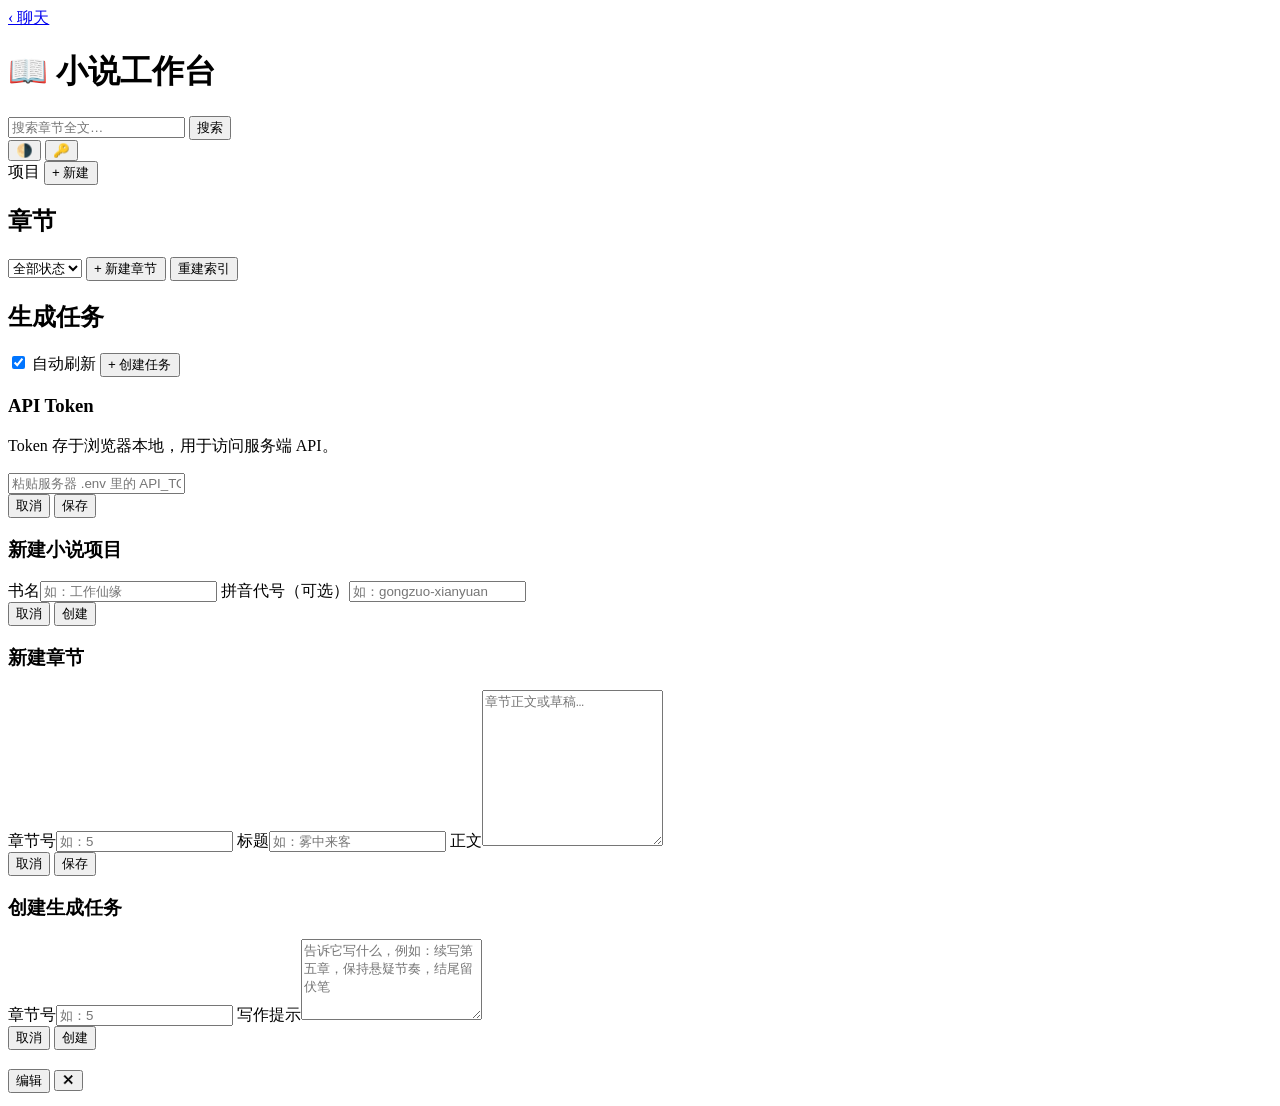
==== server/app/web/static/novel/index.html @ 187d7035 "修复小说工作台目录入口" ====
<!DOCTYPE html>
<html lang="zh-CN">
<head>
  <meta charset="UTF-8">
  <meta name="viewport" content="width=device-width, initial-scale=1.0">
  <title>小说工作台</title>
  <link rel="stylesheet" href="/styles.css">
  <link rel="stylesheet" href="/novel/index.css">
</head>
<body>
<div id="app" class="app">
  <!-- 顶栏 -->
  <header class="topbar">
    <div class="topbar-left">
      <a class="back" href="/" title="返回聊天">‹ 聊天</a>
      <h1>📖 小说工作台</h1>
    </div>
    <div class="topbar-center">
      <input id="search-input" placeholder="搜索章节全文…" autocomplete="off">
      <button id="search-btn" class="primary">搜索</button>
    </div>
    <div class="topbar-right">
      <button id="theme-btn" class="ghost" title="切换主题">🌗</button>
      <button id="token-btn" class="ghost" title="API Token">🔑</button>
    </div>
  </header>

  <div class="layout">
    <!-- 侧栏：项目列表 -->
    <aside class="side">
      <div class="side-head">
        <span class="side-title">项目</span>
        <button id="new-project-btn" class="primary small">+ 新建</button>
      </div>
      <div id="project-list" class="project-list"></div>
    </aside>

    <!-- 工作区 -->
    <main class="work">
      <!-- 概览统计 -->
      <section id="overview" class="overview"></section>

      <!-- 章节区 -->
      <section class="section">
        <div class="section-head">
          <h2>章节 <span id="chapter-count" class="muted"></span></h2>
          <div class="section-actions">
            <select id="chapter-filter">
              <option value="">全部状态</option>
              <option value="draft">草稿</option>
              <option value="published">已发布</option>
            </select>
            <button id="new-chapter-btn" class="small">+ 新建章节</button>
            <button id="rebuild-btn" class="small">重建索引</button>
          </div>
        </div>
        <div id="chapters" class="chapters"></div>
      </section>

      <!-- 任务区 -->
      <section class="section">
        <div class="section-head">
          <h2>生成任务 <span id="job-count" class="muted"></span></h2>
          <div class="section-actions">
            <label class="muted"><input type="checkbox" id="auto-refresh" checked> 自动刷新</label>
            <button id="new-job-btn" class="primary small">+ 创建任务</button>
          </div>
        </div>
        <div id="jobs" class="jobs"></div>
      </section>
    </main>
  </div>
</div>

<!-- Token 设置弹层 -->
<div id="token-modal" class="modal hidden">
  <div class="modal-box card">
    <h3>API Token</h3>
    <p class="muted">Token 存于浏览器本地，用于访问服务端 API。</p>
    <input id="token-input" type="password" placeholder="粘贴服务器 .env 里的 API_TOKEN" autocomplete="off">
    <div class="modal-actions">
      <button id="token-cancel" class="small">取消</button>
      <button id="token-save" class="primary small">保存</button>
    </div>
  </div>
</div>

<!-- 新建项目弹层 -->
<div id="project-modal" class="modal hidden">
  <div class="modal-box card">
    <h3>新建小说项目</h3>
    <label class="field"><span>书名</span><input id="project-name" maxlength="200" placeholder="如：工作仙缘"></label>
    <label class="field"><span>拼音代号（可选）</span><input id="project-slug" maxlength="100" placeholder="如：gongzuo-xianyuan"></label>
    <div class="modal-actions">
      <button id="project-cancel" class="small">取消</button>
      <button id="project-save" class="primary small">创建</button>
    </div>
  </div>
</div>

<!-- 新建/编辑章节弹层 -->
<div id="chapter-modal" class="modal hidden">
  <div class="modal-box card">
    <h3 id="chapter-modal-title">新建章节</h3>
    <label class="field"><span>章节号</span><input id="chapter-no" maxlength="30" placeholder="如：5"></label>
    <label class="field"><span>标题</span><input id="chapter-title" maxlength="200" placeholder="如：雾中来客"></label>
    <label class="field"><span>正文</span><textarea id="chapter-content" rows="10" placeholder="章节正文或草稿…"></textarea></label>
    <div class="modal-actions">
      <button id="chapter-cancel" class="small">取消</button>
      <button id="chapter-save" class="primary small">保存</button>
    </div>
  </div>
</div>

<!-- 创建任务弹层 -->
<div id="job-modal" class="modal hidden">
  <div class="modal-box card">
    <h3>创建生成任务</h3>
    <label class="field"><span>章节号</span><input id="job-chapter" maxlength="30" placeholder="如：5"></label>
    <label class="field"><span>写作提示</span><textarea id="job-prompt" rows="5" maxlength="20000" placeholder="告诉它写什么，例如：续写第五章，保持悬疑节奏，结尾留伏笔"></textarea></label>
    <div class="modal-actions">
      <button id="job-cancel" class="small">取消</button>
      <button id="job-save" class="primary small">创建</button>
    </div>
  </div>
</div>

<!-- 章节抽屉 -->
<div id="drawer-mask" class="drawer-mask hidden"></div>
<aside id="drawer" class="drawer hidden">
  <div class="drawer-head">
    <h3 id="drawer-title"></h3>
    <div class="drawer-actions">
      <button id="drawer-edit" class="small">编辑</button>
      <button id="drawer-close" class="ghost">✕</button>
    </div>
  </div>
  <div id="drawer-meta" class="drawer-meta"></div>
  <pre id="drawer-body" class="drawer-body"></pre>
</aside>

<script src="/app.js"></script>
<script src="/novel/index.js"></script>
</body>
</html>
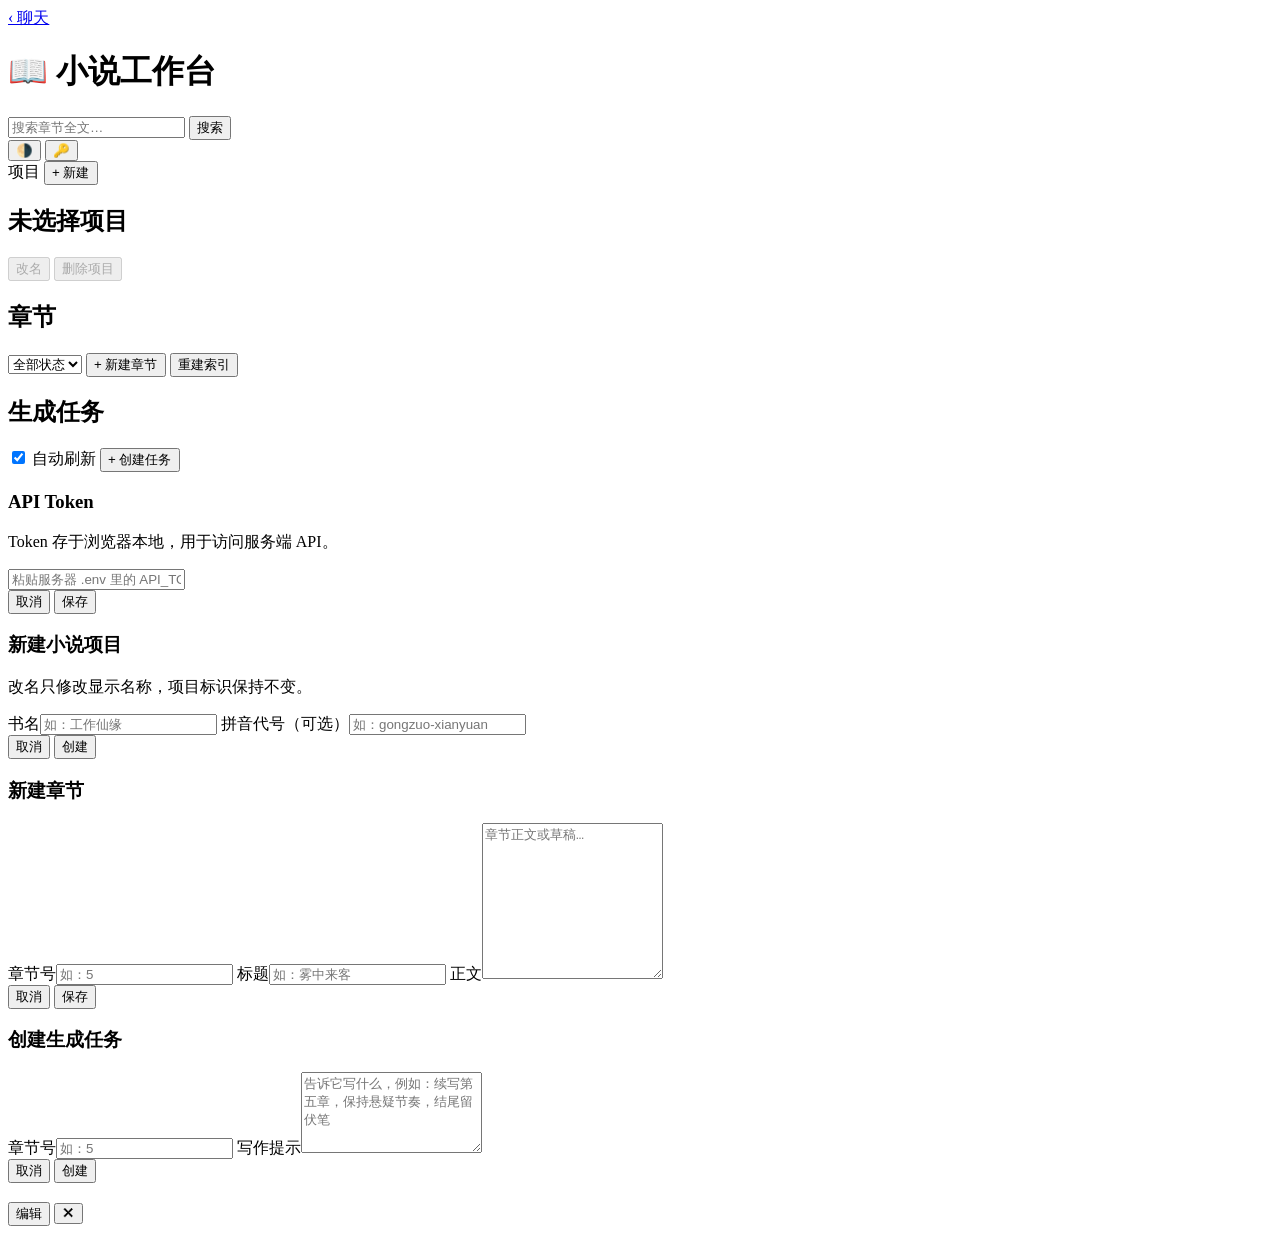
==== commit 0dee53aa: "补齐小说项目改名与删除能力 新增项目安全删除 API 与级联清理，工作台提供改名、删除确认和删除后自动刷新，补充权限、版本、目录及前端回归覆盖。" ====
--- a/server/app/web/static/novel/index.html
+++ b/server/app/web/static/novel/index.html
@@ -4,8 +4,19 @@
   <meta charset="UTF-8">
   <meta name="viewport" content="width=device-width, initial-scale=1.0">
   <title>小说工作台</title>
-  <link rel="stylesheet" href="/styles.css">
-  <link rel="stylesheet" href="/novel/index.css">
+  <link rel="icon" href="data:image/svg+xml,%3Csvg xmlns='http://www.w3.org/2000/svg' viewBox='0 0 100 100'%3E%3Ctext y='.9em' font-size='90'%3E📖%3C/text%3E%3C/svg%3E">
+  <!-- 主题预应用：在首帧渲染前设置 data-theme，避免暗色用户白屏闪烁 -->
+  <script>
+    (function () {
+      try {
+        var saved = localStorage.getItem('ui_theme');
+        var theme = saved || (window.matchMedia && window.matchMedia('(prefers-color-scheme: dark)').matches ? 'dark' : 'light');
+        document.documentElement.setAttribute('data-theme', theme);
+      } catch (e) { /* localStorage 不可用时走默认亮色 */ }
+    })();
+  </script>
+  <link rel="stylesheet" href="/styles.css?v=3">
+  <link rel="stylesheet" href="/novel/index.css?v=4">
 </head>
 <body>
 <div id="app" class="app">
@@ -16,12 +27,12 @@
       <h1>📖 小说工作台</h1>
     </div>
     <div class="topbar-center">
-      <input id="search-input" placeholder="搜索章节全文…" autocomplete="off">
+      <input id="search-input" placeholder="搜索章节全文…" autocomplete="off" aria-label="搜索章节全文">
       <button id="search-btn" class="primary">搜索</button>
     </div>
     <div class="topbar-right">
-      <button id="theme-btn" class="ghost" title="切换主题">🌗</button>
-      <button id="token-btn" class="ghost" title="API Token">🔑</button>
+      <button id="theme-btn" class="ghost" title="切换主题" aria-label="切换主题">🌗</button>
+      <button id="token-btn" class="ghost" title="API Token 设置" aria-label="API Token 设置">🔑</button>
     </div>
   </header>
 
@@ -37,6 +48,18 @@
 
     <!-- 工作区 -->
     <main class="work">
+      <!-- 当前项目管理 -->
+      <section class="project-toolbar card" aria-labelledby="current-project-name">
+        <div class="project-summary">
+          <h2 id="current-project-name">未选择项目</h2>
+          <span id="current-project-slug" class="muted"></span>
+        </div>
+        <div class="project-actions">
+          <button id="rename-project-btn" class="small" disabled>改名</button>
+          <button id="delete-project-btn" class="danger small" disabled>删除项目</button>
+        </div>
+      </section>
+
       <!-- 概览统计 -->
       <section id="overview" class="overview"></section>
 
@@ -45,7 +68,7 @@
         <div class="section-head">
           <h2>章节 <span id="chapter-count" class="muted"></span></h2>
           <div class="section-actions">
-            <select id="chapter-filter">
+            <select id="chapter-filter" aria-label="按状态筛选章节">
               <option value="">全部状态</option>
               <option value="draft">草稿</option>
               <option value="published">已发布</option>
@@ -73,11 +96,11 @@
 </div>
 
 <!-- Token 设置弹层 -->
-<div id="token-modal" class="modal hidden">
+<div id="token-modal" class="modal hidden" role="dialog" aria-modal="true" aria-labelledby="token-modal-title">
   <div class="modal-box card">
-    <h3>API Token</h3>
+    <h3 id="token-modal-title">API Token</h3>
     <p class="muted">Token 存于浏览器本地，用于访问服务端 API。</p>
-    <input id="token-input" type="password" placeholder="粘贴服务器 .env 里的 API_TOKEN" autocomplete="off">
+    <input id="token-input" type="password" placeholder="粘贴服务器 .env 里的 API_TOKEN" autocomplete="off" aria-label="API Token">
     <div class="modal-actions">
       <button id="token-cancel" class="small">取消</button>
       <button id="token-save" class="primary small">保存</button>
@@ -86,9 +109,10 @@
 </div>
 
 <!-- 新建项目弹层 -->
-<div id="project-modal" class="modal hidden">
+<div id="project-modal" class="modal hidden" role="dialog" aria-modal="true" aria-labelledby="project-modal-title">
   <div class="modal-box card">
-    <h3>新建小说项目</h3>
+    <h3 id="project-modal-title">新建小说项目</h3>
+    <p id="project-modal-hint" class="muted hidden">改名只修改显示名称，项目标识保持不变。</p>
     <label class="field"><span>书名</span><input id="project-name" maxlength="200" placeholder="如：工作仙缘"></label>
     <label class="field"><span>拼音代号（可选）</span><input id="project-slug" maxlength="100" placeholder="如：gongzuo-xianyuan"></label>
     <div class="modal-actions">
@@ -99,7 +123,7 @@
 </div>
 
 <!-- 新建/编辑章节弹层 -->
-<div id="chapter-modal" class="modal hidden">
+<div id="chapter-modal" class="modal hidden" role="dialog" aria-modal="true" aria-labelledby="chapter-modal-title">
   <div class="modal-box card">
     <h3 id="chapter-modal-title">新建章节</h3>
     <label class="field"><span>章节号</span><input id="chapter-no" maxlength="30" placeholder="如：5"></label>
@@ -113,9 +137,9 @@
 </div>
 
 <!-- 创建任务弹层 -->
-<div id="job-modal" class="modal hidden">
+<div id="job-modal" class="modal hidden" role="dialog" aria-modal="true" aria-labelledby="job-modal-title">
   <div class="modal-box card">
-    <h3>创建生成任务</h3>
+    <h3 id="job-modal-title">创建生成任务</h3>
     <label class="field"><span>章节号</span><input id="job-chapter" maxlength="30" placeholder="如：5"></label>
     <label class="field"><span>写作提示</span><textarea id="job-prompt" rows="5" maxlength="20000" placeholder="告诉它写什么，例如：续写第五章，保持悬疑节奏，结尾留伏笔"></textarea></label>
     <div class="modal-actions">
@@ -127,19 +151,19 @@
 
 <!-- 章节抽屉 -->
 <div id="drawer-mask" class="drawer-mask hidden"></div>
-<aside id="drawer" class="drawer hidden">
+<aside id="drawer" class="drawer hidden" role="dialog" aria-modal="true" aria-labelledby="drawer-title">
   <div class="drawer-head">
     <h3 id="drawer-title"></h3>
     <div class="drawer-actions">
       <button id="drawer-edit" class="small">编辑</button>
-      <button id="drawer-close" class="ghost">✕</button>
+      <button id="drawer-close" class="ghost" aria-label="关闭">✕</button>
     </div>
   </div>
   <div id="drawer-meta" class="drawer-meta"></div>
   <pre id="drawer-body" class="drawer-body"></pre>
 </aside>
 
-<script src="/app.js"></script>
-<script src="/novel/index.js"></script>
+<script src="/app.js?v=4"></script>
+<script src="/novel/index.js?v=5"></script>
 </body>
 </html>
